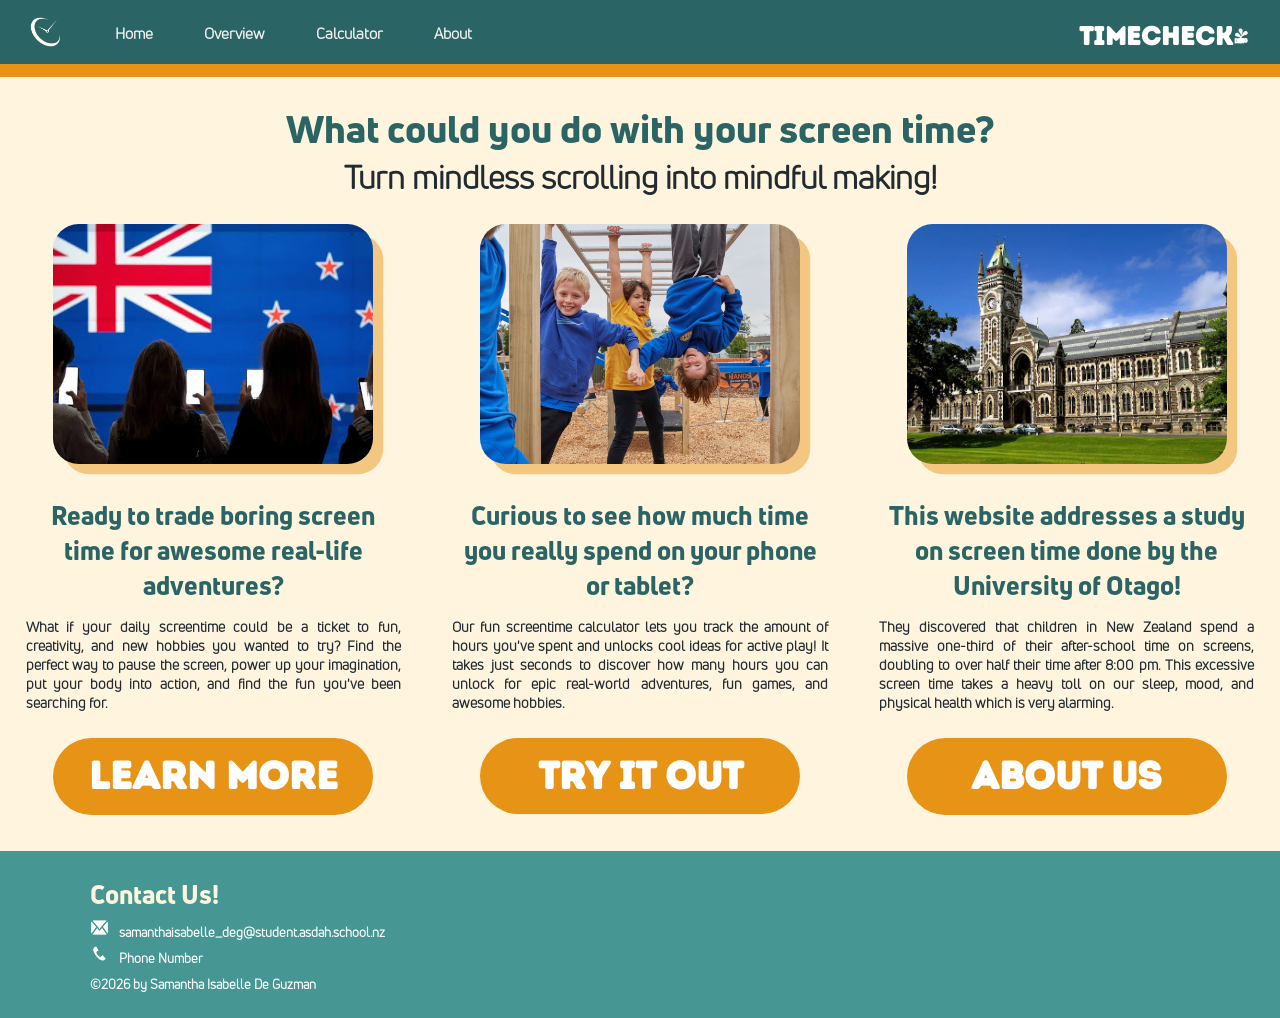
==== index.html @ 8bab9f96 "finished calculator page, added ovevriew images, modified page titles, added about page file" ====
<!DOCTYPE html>
<html>
    <head>
        <title>TimeCheck!</title>
        <link rel="stylesheet" href="styles.css">
        <link rel="icon" type="image/x-icon" href="images/TimeCheck!.png">
    </head>
    <body>
        <div class = "topnav">
            <img src = "images/logo.png" alt = "logo" class = "logo">
            <a href = "index.html">Home</a>
            <a href = "overview.html">Overview</a>
            <a href = "calculator.html">Calculator</a>
            <a href = "about.html">About</a>
            <h2 class = "websiteName">TimeCheck!</h2>
        </div>
        <div> 
            <div class = "topnavBorder"></div>
            <h1>What could you do with your screen time?</h1>
            <p class = "message1">Turn mindless scrolling into mindful making!</p>
        </div>
        <div class = "flexContainer">
            <div class = "introductionBlock">
                <img src = "images/nzKidsOnPhone.png" alt = "nzkidsOnPhone" class = "nzKidsOnPhone">
                <h4>Ready to trade boring screen time for awesome real-life adventures?</h4>
                <p>
                    What if your daily screentime could be a ticket to fun, creativity, and new hobbies you wanted to try?
                    Find the perfect way to pause the screen, power up your imagination, put your body into action, and find the fun you've been searching for.
                </p>
                <h1 class = "button">
                    <a href = "overview.html">LEARN MORE</a>
                </h1>
            </div>
            <div class = "calculatorBlock">
                <img src = "images/threeKids.png" alt = "threeKids" class = "threeKids">
                <h4>Curious to see how much time you really spend on your phone or tablet? </h4>
                <p>
                    Our fun screentime calculator lets you track the amount of hours you've spent and unlocks cool ideas for active play! 
                    It takes just seconds to discover how many hours you can unlock for epic real-world adventures, fun games, and awesome hobbies.
                </p>
                <h1 class = "button">
                    <a href = "calculator.html">TRY IT OUT</a>
                </h1>
            </div>
            <div class = "aboutBlock">
                <img src = "images/aboutUs.png" alt = "aboutUs" class = "aboutUs">
                <h4>This website addresses a study on screen time done by the University of Otago!</h4>
                <p>
                    They discovered that children in New Zealand spend a massive one-third of their after-school time on screens, doubling to over half their time after 8:00 pm. 
                    This excessive screen time takes a heavy toll on our sleep, mood, and physical health which is very alarming.
                </p>
                <h1 class = "button">
                    <a href = "about.html">ABOUT US</a>
                </h1>
            </div>
        </div>
        <footer>
            <div class = "footerInfo">
                <h5>Contact Us!</h5>
                <div class = "contactInfo">
                    <img src = "images/email.png" alt = "email" class = "emailIcon">
                    <p class = "contactInfo">samanthaisabelle_deg@student.asdah.school.nz<p>
                </div>
                <div class = "contactInfo">
                    <img src = "images/phone.png" alt = "phone" class = "phoneIcon">
                    <p class = "contactInfo">Phone Number</p>
                </div>
                <p class = "copyrightInfo">©2026 by Samantha Isabelle De Guzman</p>
            </div>
        </footer>
    </body>
</html>
---- styles.css ----
@font-face {
  font-family: textFont;
  src: url('fonts/Uni-Neue-Book.woff2') format('woff2');
}
@font-face {
  font-family: textFontHeavy;
  src: url('fonts/Uni-Neue-Heavy.woff2') format('woff2');
}
@font-face {
  font-family: headerFont;
  src: url('fonts/intro-rust-base.otf') format('opentype');
}
body {
  background-color: rgb(255, 245, 222);
  margin: 0;
  padding: 0;
  height: 30vw;
}
h1 {
  color: rgb(42, 100, 101);
  font-family: textFontHeavy;
  text-align: center;
  font-size: 3vw;
  margin-bottom: 0%;
}

h4 {
  color: rgb(42, 100, 101);
  font-family: textFontHeavy;
  text-align: center;
  font-size: 2vw;
  margin-bottom: 0%;
}

h5 {
  color: rgb(255, 245, 222);
  font-family: textFontHeavy;
  font-size: 2vw;
  margin: 0%;
}

p {
  color: rgb(33, 43, 49);
  font-family: textFont;
  font-weight: bold;
  text-align: justify;
  font-size: 1.1vw;
  margin-bottom: 2vw;
}

.topnav {
  background-color: rgb(42, 100, 101);
  overflow: hidden;
  height: 5vw;
  width: 100vw;
}

.topnav a {
  float: left;
  color: #f2f2f2;
  text-align: center;
  padding: 1.8vw 2vw;
  text-decoration: none;
  font-size: 1.2vw;
  font-family: textFont;
  font-weight: bold;
}

.topnav a:hover {
  color: rgb(255, 194, 103);
  font-weight: bold;
  font-family: textFontHeavy;
}

.topnavBorder {
  background-color: rgb(231, 147, 22);
  height: 1vw;
  width: 100vw;
}

.logo {
  float: left;
  width: 5vw;
  height: 3vw;
  margin: 1vw;
}

.websiteName {
  color: white;
  font-size: 2vw;
  font-family: headerFont;
  float: right;
  padding: 0.01vw 2.5vw;
}

.message1 {
  text-align: center;
  font-size: 2.5vw;
  margin-top: 0%;
}

.message2 {
  text-align: center;
  font-size: 2vw;
  margin-top: 1vw;
  margin-bottom: 0vw;
}

.message3 {
  text-align: center;
  font-size: 2.5vw;
  margin-top: 1vw;
  margin-bottom: 1vw;
  color: rgb(42, 100, 101);
}


.flexContainer {
  display: flex;
  flex-direction: row;
  align-items: center;
}

.introductionBlock, .calculatorBlock, .aboutBlock {
  flex: 1;
  margin: 0 2vw 2vw 2vw;
  width: 30vw;
  height: 45vw;
}

.stepBlock {
  flex: 1;
  margin: 0 3.5vw 3.5vw 3.5vw;
  width: 25vw;
  height: 30vw;
}

.nzKidsOnPhone, .threeKids, .aboutUs {
  width: 25vw;
  border-radius: 2vw;
  align-self: center;
  display: block;
  margin-left: auto;
  margin-right: auto;
  box-shadow: 0.8vw 0.8vw rgba(231, 147, 22, 0.466);
}

.stepImage {
  width: 25vw;
  border-radius: 1.5vw;
  align-self: center;
  display: block;
  margin-left: auto;
  margin-right: auto;
  box-shadow: 0.3vw 0.3vw rgba(231, 147, 22, 0.466);
}

@media (max-width: 1050px) {
  .flexContainer {
    flex-direction: column; 
  }
}

.button {
  background-color: rgb(231, 147, 22);
  font-family: headerFont;
  width: 25vw;
  height: 6vw;
  border-radius: 3vw;
  text-align: center;
  margin: auto;
  line-height: 6vw; 
}

.button a {
  text-decoration: none;
  color: white;
  padding: 1.5vw;
  
}

.button a:hover {
  font-size: 3.2vw;
}

.calculator{
  flex: 0.5;
  width: 50vw;
  height: 50vw;
  background-color: rgb(255, 254, 239);
  display: inline-block;
}

.editableTable {
  width: 50vw;
  height: 30vw;
  border-collapse: collapse;
  overflow: hidden;
  align-items: center;
}

.editableTable th {
  font-family: textFontHeavy;
  font-size: 2vw;
  color: rgb(42, 100, 101);
  padding: 2vw 2vw 0vw 2vw;
}


.editableTable td {
  padding: 0.2vw;
  align-items: center;
}

.editableTable input {
  width: 24.2vw;
  padding: 0.6vw;
  margin: 0.2vw;
  border: 1px solid #cbd5e1;
  border-radius: 6px;
  font-size: 1vw;
  font-family: textFontHeavy;
  color: rgb(42, 100, 101);
  background-color: #ffffff;
  box-sizing: border-box;
  transition: all 0.2s ease;
}

.computeButton {
  background-color: rgb(231, 147, 22);
  color: white;;
  font-family: headerFont;
  font-size: 2.5vw;;
  width: 15vw;
  height: 4vw;
  border: none;
  border-radius: 2vw;
  text-align: center;
  margin: 1.5vw 0.5vw 0.5vw 16vw;
  line-height: 2vw; 
}

.computeButton:hover {
  font-size: 2.7vw;
}

.totalHoursDisplay {
  margin: 0.5vw 0vw 0vw 12vw;
  font-size: 2vw;
  font-weight: bold;
  color: rgb(42, 100, 101);
}

.activityList {
  flex: 0.5;
  width: 50vw;
  height: 50vw;
  background-color: rgb(255, 254, 239);
  display: block;
}

.activityHeader {
  width: 50vw;
  font-family: textFontHeavy;
  font-size: 3vw;
  color: rgb(42, 100, 101);
  text-align: center;
  margin-bottom: 0.5vw;
  margin-top: 1.5vw;
}

.activitiesHeader {
  color: rgb(42, 100, 101);
  font-family: textFont;
  font-weight: bold;
  font-size: 3vw;
  margin-left: 5vw;
}

li {
  font-family: textFont;
  font-size: 2vw;
  color: rgb(42, 100, 101);
  width: 37vw;
  margin-left: 5vw;
}

footer {
  background-color: rgb(70, 150, 147);
  position: relative;
  left: 0;
  bottom: 0;
  height: 9vw;
  width: 100vw;
  padding: 2vw;
  margin-top: 2vw;
}

.footerInfo {
  display: inline-block;
  width: 40vw;
  margin-left: 5vw;;
}

div.contactInfo {
  width: 30vw;
  height: 2vw;
  margin: 0%;
}

p.contactInfo {
  display: inline-block;
  color: white;
  font-size: 1vw;
  width: 20vw;
  height: 1.8vw;
  text-align: left;
  margin-bottom: 0.5vw;
  margin-top: 0%;
}

.emailIcon, .phoneIcon {
  display: inline-block;
  width: 1.5vw;
  height: 1.5vw;
  margin-right: 0.5vw;
  margin-top: 0.5vw;
  position: relative;
}

p.copyrightInfo {
  color: white;
  font-size: 1vw;
  width: 20vw;
}
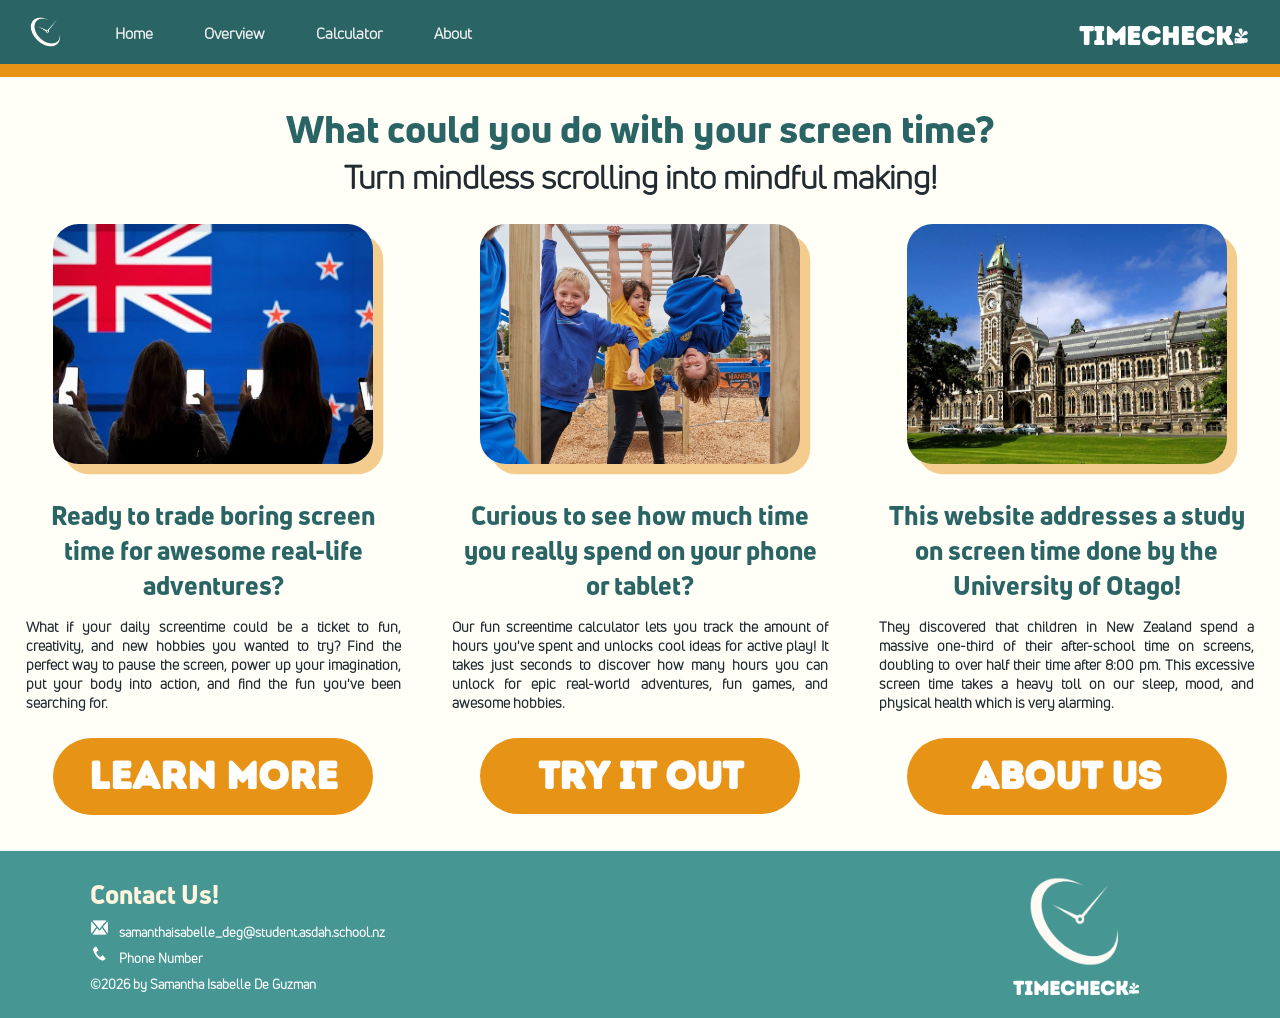
==== commit 2ba90d31: "modified footer, added feedback section in about page" ====
--- a/index.html
+++ b/index.html
@@ -67,6 +67,8 @@
                 </div>
                 <p class = "copyrightInfo">©2026 by Samantha Isabelle De Guzman</p>
             </div>
+            <img src = "images/logo.png" alt = "logo" class = "footerLogo">
+            <h2 class = "websiteNameFooter">TimeCheck!</h2>
         </footer>
     </body>
 </html>
--- a/styles.css
+++ b/styles.css
@@ -11,7 +11,7 @@
   src: url('fonts/intro-rust-base.otf') format('opentype');
 }
 body {
-  background-color: rgb(255, 245, 222);
+  background-color: rgb(255, 255, 247);
   margin: 0;
   padding: 0;
   height: 30vw;
@@ -93,6 +93,15 @@
   padding: 0.01vw 2.5vw;
 }
 
+.websiteNameFooter {
+  color: white;
+  font-size: 1.5vw;
+  font-family: headerFont;
+  position: absolute;
+  right: 15vw;
+  bottom: 0.1vw;
+}
+
 .message1 {
   text-align: center;
   font-size: 2.5vw;
@@ -102,7 +111,7 @@
 .message2 {
   text-align: center;
   font-size: 2vw;
-  margin-top: 1vw;
+  margin-top: 0.2vw;
   margin-bottom: 0vw;
 }
 
@@ -187,7 +196,7 @@
   flex: 0.5;
   width: 50vw;
   height: 50vw;
-  background-color: rgb(255, 254, 239);
+  background-color: rgb(255, 250, 225);
   display: inline-block;
 }
 
@@ -236,7 +245,7 @@
   border: none;
   border-radius: 2vw;
   text-align: center;
-  margin: 1.5vw 0.5vw 0.5vw 16vw;
+  margin: 1.5vw 0.5vw 0.5vw 17.5vw;
   line-height: 2vw; 
 }
 
@@ -245,7 +254,7 @@
 }
 
 .totalHoursDisplay {
-  margin: 0.5vw 0vw 0vw 12vw;
+  margin: 0.5vw 0vw 0vw 13.5vw;
   font-size: 2vw;
   font-weight: bold;
   color: rgb(42, 100, 101);
@@ -255,7 +264,7 @@
   flex: 0.5;
   width: 50vw;
   height: 50vw;
-  background-color: rgb(255, 254, 239);
+  background-color: rgb(255, 250, 225);
   display: block;
 }
 
@@ -283,6 +292,69 @@
   color: rgb(42, 100, 101);
   width: 37vw;
   margin-left: 5vw;
+}
+
+.paragraph1 {
+  width: 65vw;
+  font-size: 1.5vw;
+  text-align: justify;
+  margin-left: 4vw;
+  margin-top: 0vw;
+  display: inline-block;
+}
+
+.otago {
+  color: rgb(25, 67, 190);
+  text-decoration: none;
+}
+
+.moiraSmith {
+  width: 20vw;
+  height: 24vw;
+  margin-left: 5vw;
+  display: inline-block;
+  border-radius: 2vw;
+  box-shadow: 0.8vw 0.8vw rgba(231, 147, 22, 0.466);
+}
+
+label {
+  font-family: textFontHeavy;
+  font-size: 2vw;
+  color: rgb(42, 100, 101);
+  margin-left: 15vw;
+  display: inline-block;
+}
+
+input[type="text"], input[type="email"], textarea {
+  width: 50vw;
+  padding: 0.5vw;
+  margin: 0.5vw 0vw 0vw 0.5vw;
+  border: 1px solid #cbd5e1;
+  border-radius: 0.5vw;
+  font-size: 1vw;
+  font-family: textFontHeavy;
+  color: rgb(42, 100, 101);
+  background-color: #ffffff;
+  box-sizing: border-box;
+  display: inline-block;
+}
+
+.submitButton {
+  background-color: rgb(231, 147, 22);
+  color: white;;
+  font-family: headerFont;
+  font-size: 2.5vw;;
+  width: 26vw;
+  height: 4vw;
+  border: none;
+  border-radius: 2vw;
+  align-self: center;
+  margin: 1.5vw 0.5vw 0.5vw 36vw;
+  line-height: 2vw; 
+}
+
+.submitButton:hover {
+  font-size: 2.7vw;
 }
 
 footer {
@@ -302,6 +374,14 @@
   margin-left: 5vw;;
 }
 
+.footerLogo {
+  width: 15vw;
+  height: 9vw;
+  position: absolute;
+  right: 12.7vw;
+  bottom: 3vw;
+}
+
 div.contactInfo {
   width: 30vw;
   height: 2vw;
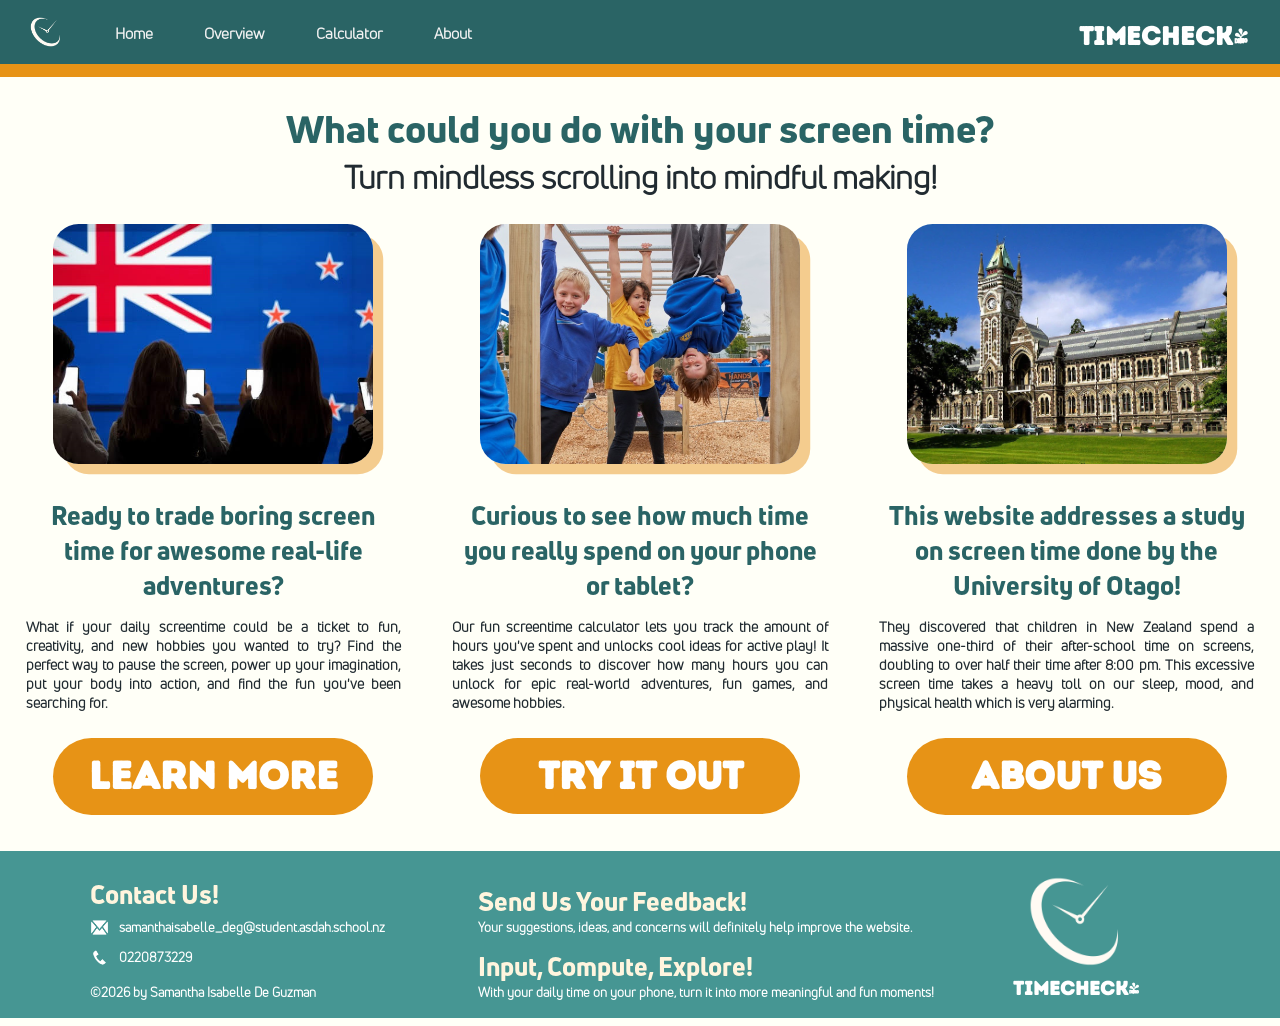
==== commit 66057737: "updated and finished footer, finished feedback section" ====
--- a/index.html
+++ b/index.html
@@ -63,9 +63,15 @@
                 </div>
                 <div class = "contactInfo">
                     <img src = "images/phone.png" alt = "phone" class = "phoneIcon">
-                    <p class = "contactInfo">Phone Number</p>
+                    <p class = "contactInfo">0220873229</p>
                 </div>
                 <p class = "copyrightInfo">©2026 by Samantha Isabelle De Guzman</p>
+            </div>
+            <div class = "footerRedirectories">
+                <h5><a href = "#userName" class = "feedbackRedirect">Send Us Your Feedback!</a></h5>
+                <p class = "feedbackDesc">Your suggestions, ideas, and concerns will definitely help improve the website.</p>
+                <h5>Input, Compute, Explore!</h5>
+                <p class = "desc">With your daily time on your phone, turn it into more meaningful and fun moments!</p>
             </div>
             <img src = "images/logo.png" alt = "logo" class = "footerLogo">
             <h2 class = "websiteNameFooter">TimeCheck!</h2>
--- a/styles.css
+++ b/styles.css
@@ -226,7 +226,7 @@
   padding: 0.6vw;
   margin: 0.2vw;
   border: 1px solid #cbd5e1;
-  border-radius: 6px;
+  border-radius: 1vw;
   font-size: 1vw;
   font-family: textFontHeavy;
   color: rgb(42, 100, 101);
@@ -301,6 +301,7 @@
   margin-left: 4vw;
   margin-top: 0vw;
   display: inline-block;
+  vertical-align: top;
 }
 
 .otago {
@@ -309,8 +310,8 @@
 }
 
 .moiraSmith {
-  width: 20vw;
-  height: 24vw;
+  width: 18vw;
+  height: 22vw;
   margin-left: 5vw;
   display: inline-block;
   border-radius: 2vw;
@@ -323,9 +324,10 @@
   color: rgb(42, 100, 101);
   margin-left: 15vw;
   display: inline-block;
-}
-
-input[type="text"], input[type="email"], textarea {
+  vertical-align: top;
+}
+
+#userName, input[type="email"], textarea {
   width: 50vw;
   padding: 0.5vw;
   margin: 0.5vw 0vw 0vw 0.5vw;
@@ -337,6 +339,10 @@
   background-color: #ffffff;
   box-sizing: border-box;
   display: inline-block;
+}
+
+textarea {
+  resize: none;
 }
 
 .submitButton {
@@ -370,9 +376,10 @@
 
 .footerInfo {
   display: inline-block;
-  width: 40vw;
+  width: 30vw;
   margin-left: 5vw;;
 }
+
 
 .footerLogo {
   width: 15vw;
@@ -386,10 +393,12 @@
   width: 30vw;
   height: 2vw;
   margin: 0%;
+  display: inline-block;
 }
 
 p.contactInfo {
   display: inline-block;
+  vertical-align: middle;
   color: white;
   font-size: 1vw;
   width: 20vw;
@@ -408,6 +417,32 @@
   position: relative;
 }
 
+div.footerRedirectories {
+  display: inline-block;
+  width: 30vw;
+}
+
+.feedbackRedirect {
+  text-decoration: none;
+  color: rgb(255, 245, 222);
+}
+
+.feedbackDesc {
+  color: white;
+  font-size: 1vw;
+  width: 40vw;
+  margin: 0vw 0vw 1vw 0vw;
+
+}
+
+.desc {
+  color: white;
+  font-size: 1vw;
+  width: 40vw;
+  margin: 0vw;
+
+}
+
 p.copyrightInfo {
   color: white;
   font-size: 1vw;
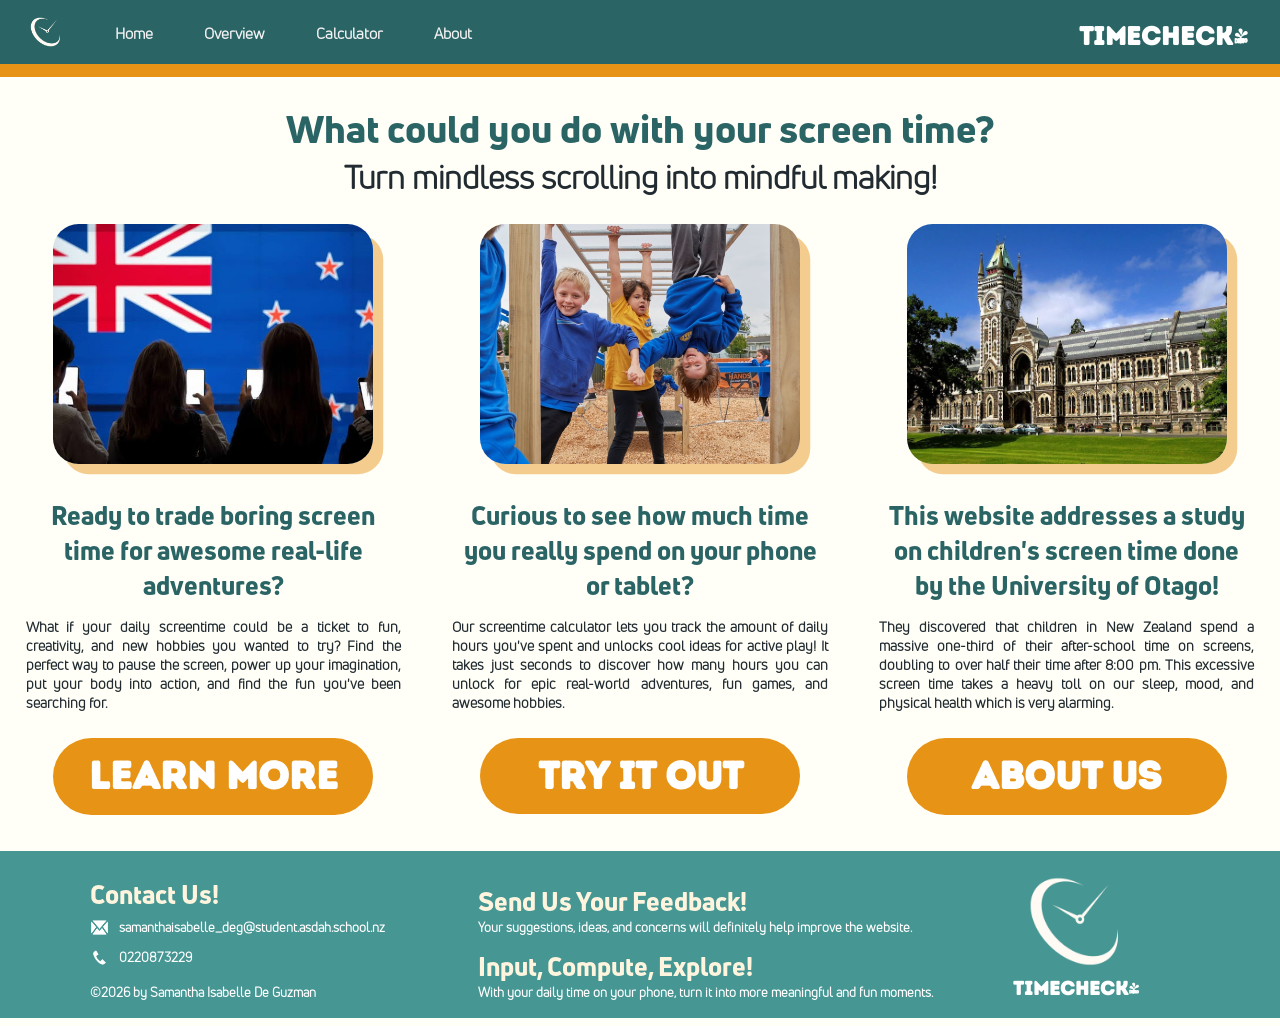
==== commit 0d2f168a: "website pages finished, added animation effects" ====
--- a/index.html
+++ b/index.html
@@ -35,7 +35,7 @@
                 <img src = "images/threeKids.png" alt = "threeKids" class = "threeKids">
                 <h4>Curious to see how much time you really spend on your phone or tablet? </h4>
                 <p>
-                    Our fun screentime calculator lets you track the amount of hours you've spent and unlocks cool ideas for active play! 
+                    Our screentime calculator lets you track the amount of daily hours you've spent and unlocks cool ideas for active play! 
                     It takes just seconds to discover how many hours you can unlock for epic real-world adventures, fun games, and awesome hobbies.
                 </p>
                 <h1 class = "button">
@@ -44,7 +44,7 @@
             </div>
             <div class = "aboutBlock">
                 <img src = "images/aboutUs.png" alt = "aboutUs" class = "aboutUs">
-                <h4>This website addresses a study on screen time done by the University of Otago!</h4>
+                <h4>This website addresses a study on children's screen time done by the University of Otago!</h4>
                 <p>
                     They discovered that children in New Zealand spend a massive one-third of their after-school time on screens, doubling to over half their time after 8:00 pm. 
                     This excessive screen time takes a heavy toll on our sleep, mood, and physical health which is very alarming.
@@ -67,11 +67,11 @@
                 </div>
                 <p class = "copyrightInfo">©2026 by Samantha Isabelle De Guzman</p>
             </div>
-            <div class = "footerRedirectories">
-                <h5><a href = "#userName" class = "feedbackRedirect">Send Us Your Feedback!</a></h5>
+            <div class = "footerRedirectory">
+                <h5><a href = "about.html" class = "feedbackRedirect">Send Us Your Feedback!</a></h5>
                 <p class = "feedbackDesc">Your suggestions, ideas, and concerns will definitely help improve the website.</p>
                 <h5>Input, Compute, Explore!</h5>
-                <p class = "desc">With your daily time on your phone, turn it into more meaningful and fun moments!</p>
+                <p class = "desc">With your daily time on your phone, turn it into more meaningful and fun moments.</p>
             </div>
             <img src = "images/logo.png" alt = "logo" class = "footerLogo">
             <h2 class = "websiteNameFooter">TimeCheck!</h2>
--- a/styles.css
+++ b/styles.css
@@ -2,26 +2,47 @@
   font-family: textFont;
   src: url('fonts/Uni-Neue-Book.woff2') format('woff2');
 }
+
 @font-face {
   font-family: textFontHeavy;
   src: url('fonts/Uni-Neue-Heavy.woff2') format('woff2');
 }
+
 @font-face {
   font-family: headerFont;
   src: url('fonts/intro-rust-base.otf') format('opentype');
 }
+
+@keyframes fadeInUp {
+  0% {
+    opacity: 0;
+    transform: translateY(30px);
+  }
+  100% {
+    opacity: 1;
+    transform: translateY(0);
+  }
+}
+
+
+
 body {
   background-color: rgb(255, 255, 247);
   margin: 0;
   padding: 0;
   height: 30vw;
 }
+
 h1 {
   color: rgb(42, 100, 101);
   font-family: textFontHeavy;
   text-align: center;
   font-size: 3vw;
   margin-bottom: 0%;
+  animation-name: fadeInUp;
+  animation-duration: 0.6s;
+  animation-timing-function: ease-out;
+  animation-fill-mode: both;
 }
 
 h4 {
@@ -106,6 +127,10 @@
   text-align: center;
   font-size: 2.5vw;
   margin-top: 0%;
+  animation-name: fadeInUp;
+  animation-duration: 0.75s;
+  animation-timing-function: ease-out;
+  animation-fill-mode: both;
 }
 
 .message2 {
@@ -113,6 +138,10 @@
   font-size: 2vw;
   margin-top: 0.2vw;
   margin-bottom: 0vw;
+  animation-name: fadeInUp;
+  animation-duration: 0.75s;
+  animation-timing-function: ease-out;
+  animation-fill-mode: both;
 }
 
 .message3 {
@@ -121,6 +150,10 @@
   margin-top: 1vw;
   margin-bottom: 1vw;
   color: rgb(42, 100, 101);
+  animation-name: fadeInUp;
+  animation-duration: 1s;
+  animation-timing-function: ease-out;
+  animation-fill-mode: both;
 }
 
 
@@ -137,11 +170,36 @@
   height: 45vw;
 }
 
+.introductionBlock {
+  animation-name: fadeInUp;
+  animation-duration: 1s;
+  animation-timing-function: ease-out;
+  animation-fill-mode: both;
+}
+
+.calculatorBlock {
+  animation-name: fadeInUp;
+  animation-duration: 1.5s;
+  animation-timing-function: ease-out;
+  animation-fill-mode: both;
+}
+
+.aboutBlock {
+  animation-name: fadeInUp;
+  animation-duration: 2s;
+  animation-timing-function: ease-out;
+  animation-fill-mode: both;
+}
+
 .stepBlock {
   flex: 1;
   margin: 0 3.5vw 3.5vw 3.5vw;
   width: 25vw;
   height: 30vw;
+  animation-name: fadeInUp;
+  animation-duration: 1s;
+  animation-timing-function: ease-out;
+  animation-fill-mode: both;
 }
 
 .nzKidsOnPhone, .threeKids, .aboutUs {
@@ -198,6 +256,10 @@
   height: 50vw;
   background-color: rgb(255, 250, 225);
   display: inline-block;
+  animation-name: fadeInUp;
+  animation-duration: 1s;
+  animation-timing-function: ease-out;
+  animation-fill-mode: both;
 }
 
 .editableTable {
@@ -266,6 +328,10 @@
   height: 50vw;
   background-color: rgb(255, 250, 225);
   display: block;
+  animation-name: fadeInUp;
+  animation-duration: 1s;
+  animation-timing-function: ease-out;
+  animation-fill-mode: both;
 }
 
 .activityHeader {
@@ -302,6 +368,10 @@
   margin-top: 0vw;
   display: inline-block;
   vertical-align: top;
+  animation-name: fadeInUp;
+  animation-duration: 1s;
+  animation-timing-function: ease-out;
+  animation-fill-mode: both;
 }
 
 .otago {
@@ -316,6 +386,10 @@
   display: inline-block;
   border-radius: 2vw;
   box-shadow: 0.8vw 0.8vw rgba(231, 147, 22, 0.466);
+  animation-name: fadeInUp;
+  animation-duration: 1s;
+  animation-timing-function: ease-out;
+  animation-fill-mode: both;
 }
 
 label {
@@ -417,9 +491,18 @@
   position: relative;
 }
 
-div.footerRedirectories {
+div.footerRedirectory {
   display: inline-block;
   width: 30vw;
+}
+
+.feedbackContainer {
+  background-color: rgb(255, 250, 225);
+  height: 28vw;
+  animation-name: fadeInUp;
+  animation-duration: 2s;
+  animation-timing-function: ease-out;
+  animation-fill-mode: both;
 }
 
 .feedbackRedirect {
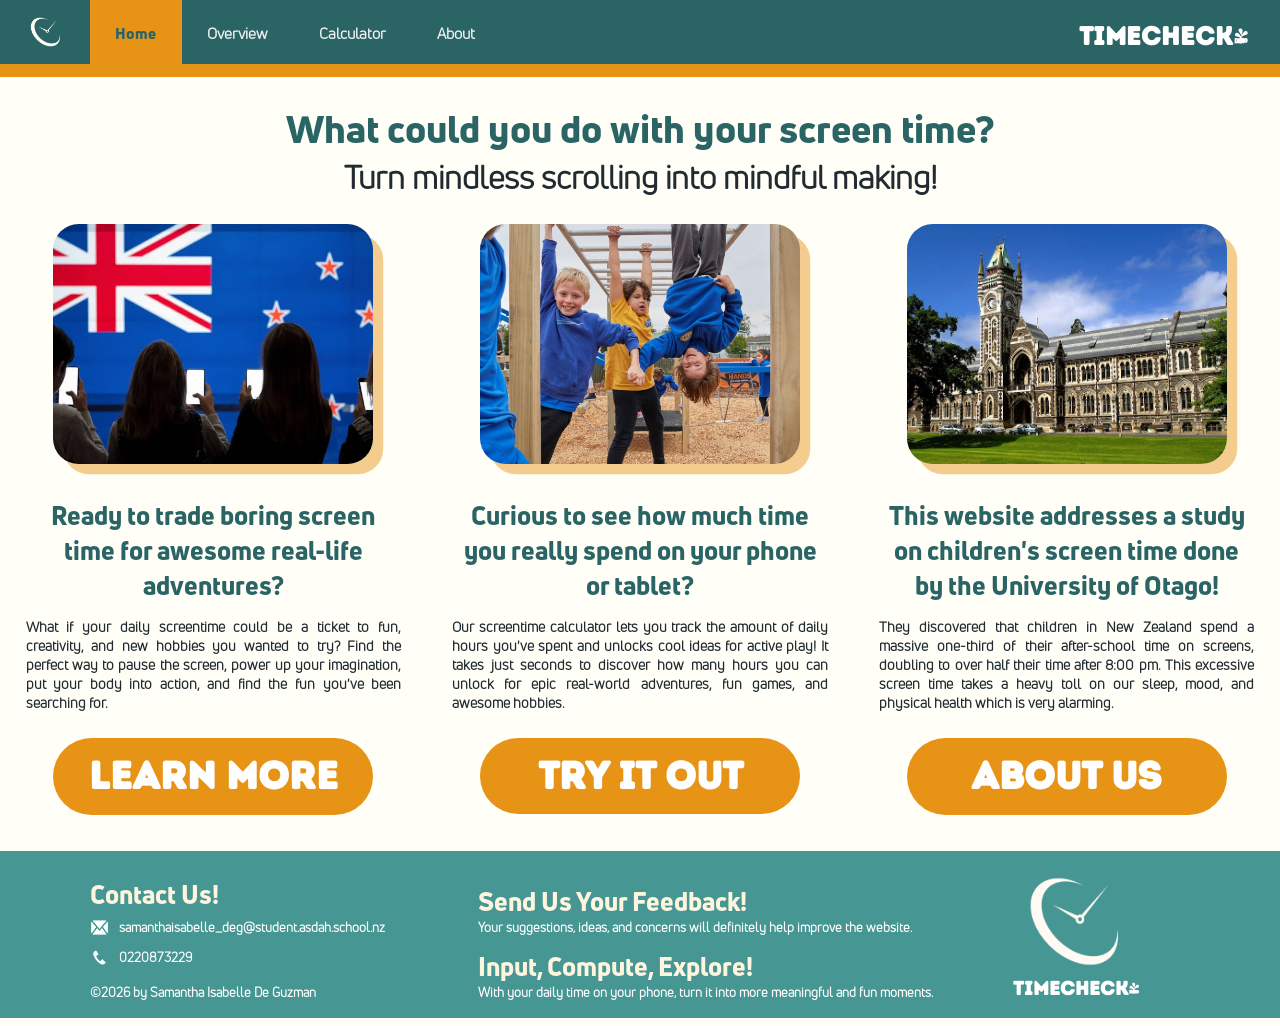
==== commit ee3f73df: "updated navigation bar styles" ====
--- a/index.html
+++ b/index.html
@@ -8,7 +8,7 @@
     <body>
         <div class = "topnav">
             <img src = "images/logo.png" alt = "logo" class = "logo">
-            <a href = "index.html">Home</a>
+            <a href = "index.html" class = "active">Home</a>
             <a href = "overview.html">Overview</a>
             <a href = "calculator.html">Calculator</a>
             <a href = "about.html">About</a>
--- a/styles.css
+++ b/styles.css
@@ -88,9 +88,16 @@
 }
 
 .topnav a:hover {
-  color: rgb(255, 194, 103);
+  color: rgb(255, 245, 222);
   font-weight: bold;
   font-family: textFontHeavy;
+}
+
+.topnav a.active {
+  background-color: rgb(231, 147, 22);
+  font-weight: bold;
+  font-family: textFontHeavy;
+  color: rgb(42, 100, 101);
 }
 
 .topnavBorder {
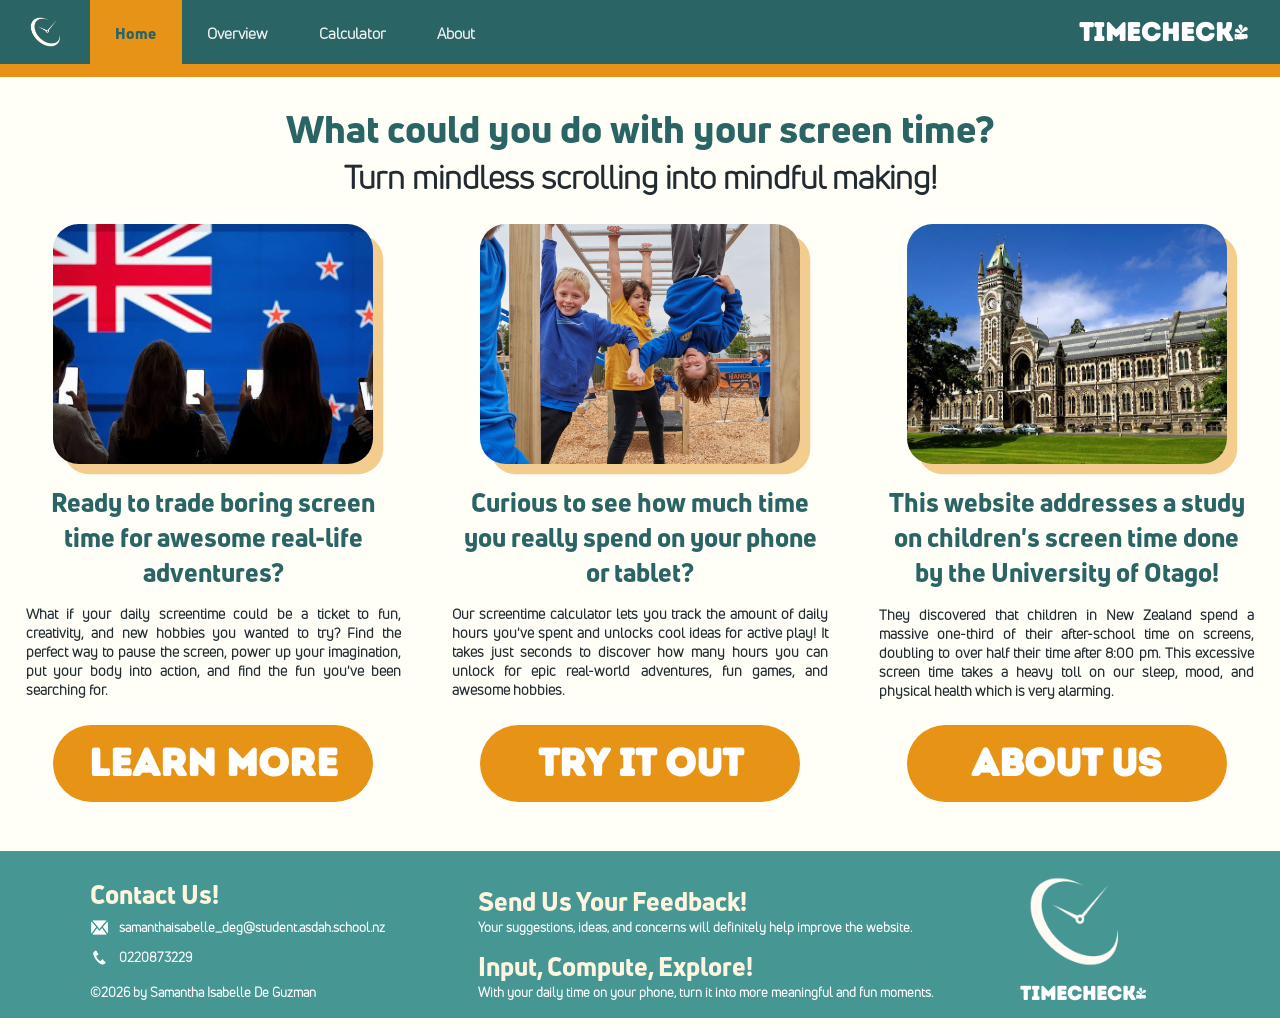
==== commit aa686d5c: "fixed all errors found in validtion checker" ====
--- a/index.html
+++ b/index.html
@@ -1,6 +1,11 @@
 <!DOCTYPE html>
-<html>
+<html lang = "en">
     <head>
+        <meta charset="UTF-8">
+        <meta name="description" content="Digital Technologies Level 3 Project">
+        <meta name="keywords" content="HTML, CSS, JavaScript">
+        <meta name="author" content="Samantha Isabelle De Guzman">
+        <meta name="viewport" content="width=device-width, initial-scale=1.0">
         <title>TimeCheck!</title>
         <link rel="stylesheet" href="styles.css">
         <link rel="icon" type="image/x-icon" href="images/TimeCheck!.png">
@@ -12,7 +17,7 @@
             <a href = "overview.html">Overview</a>
             <a href = "calculator.html">Calculator</a>
             <a href = "about.html">About</a>
-            <h2 class = "websiteName">TimeCheck!</h2>
+            <h1 class = "websiteName">TimeCheck!</h1>
         </div>
         <div> 
             <div class = "topnavBorder"></div>
@@ -22,7 +27,7 @@
         <div class = "flexContainer">
             <div class = "introductionBlock">
                 <img src = "images/nzKidsOnPhone.png" alt = "nzkidsOnPhone" class = "nzKidsOnPhone">
-                <h4>Ready to trade boring screen time for awesome real-life adventures?</h4>
+                <h2>Ready to trade boring screen time for awesome real-life adventures?</h2>
                 <p>
                     What if your daily screentime could be a ticket to fun, creativity, and new hobbies you wanted to try?
                     Find the perfect way to pause the screen, power up your imagination, put your body into action, and find the fun you've been searching for.
@@ -33,7 +38,7 @@
             </div>
             <div class = "calculatorBlock">
                 <img src = "images/threeKids.png" alt = "threeKids" class = "threeKids">
-                <h4>Curious to see how much time you really spend on your phone or tablet? </h4>
+                <h2>Curious to see how much time you really spend on your phone or tablet? </h2>
                 <p>
                     Our screentime calculator lets you track the amount of daily hours you've spent and unlocks cool ideas for active play! 
                     It takes just seconds to discover how many hours you can unlock for epic real-world adventures, fun games, and awesome hobbies.
@@ -44,7 +49,7 @@
             </div>
             <div class = "aboutBlock">
                 <img src = "images/aboutUs.png" alt = "aboutUs" class = "aboutUs">
-                <h4>This website addresses a study on children's screen time done by the University of Otago!</h4>
+                <h2>This website addresses a study on children's screen time done by the University of Otago!</h2>
                 <p>
                     They discovered that children in New Zealand spend a massive one-third of their after-school time on screens, doubling to over half their time after 8:00 pm. 
                     This excessive screen time takes a heavy toll on our sleep, mood, and physical health which is very alarming.
@@ -56,7 +61,7 @@
         </div>
         <footer>
             <div class = "footerInfo">
-                <h5>Contact Us!</h5>
+                <h2 class = "smallHeading">Contact Us!</h2>
                 <div class = "contactInfo">
                     <img src = "images/email.png" alt = "email" class = "emailIcon">
                     <p class = "contactInfo">samanthaisabelle_deg@student.asdah.school.nz<p>
@@ -68,13 +73,13 @@
                 <p class = "copyrightInfo">©2026 by Samantha Isabelle De Guzman</p>
             </div>
             <div class = "footerRedirectory">
-                <h5><a href = "about.html" class = "feedbackRedirect">Send Us Your Feedback!</a></h5>
+                <h2 class = "smallHeading"><a href = "about.html" class = "feedbackRedirect">Send Us Your Feedback!</a></h2>
                 <p class = "feedbackDesc">Your suggestions, ideas, and concerns will definitely help improve the website.</p>
-                <h5>Input, Compute, Explore!</h5>
+                <h2 class = "smallHeading">Input, Compute, Explore!</h2>
                 <p class = "desc">With your daily time on your phone, turn it into more meaningful and fun moments.</p>
             </div>
             <img src = "images/logo.png" alt = "logo" class = "footerLogo">
             <h2 class = "websiteNameFooter">TimeCheck!</h2>
         </footer>
     </body>
-</html>
+</html>
--- a/styles.css
+++ b/styles.css
@@ -45,7 +45,7 @@
   animation-fill-mode: both;
 }
 
-h4 {
+h2 {
   color: rgb(42, 100, 101);
   font-family: textFontHeavy;
   text-align: center;
@@ -53,11 +53,12 @@
   margin-bottom: 0%;
 }
 
-h5 {
+.smallHeading {
   color: rgb(255, 245, 222);
   font-family: textFontHeavy;
   font-size: 2vw;
-  margin: 0%;
+  margin-top: 0vw;
+  text-align: left;
 }
 
 p {
@@ -119,6 +120,7 @@
   font-family: headerFont;
   float: right;
   padding: 0.01vw 2.5vw;
+  animation: none;
 }
 
 .websiteNameFooter {
@@ -126,8 +128,9 @@
   font-size: 1.5vw;
   font-family: headerFont;
   position: absolute;
-  right: 15vw;
-  bottom: 0.1vw;
+  right: 14.5vw;
+  bottom: 1vw;
+  margin-top: 0vw;
 }
 
 .message1 {
